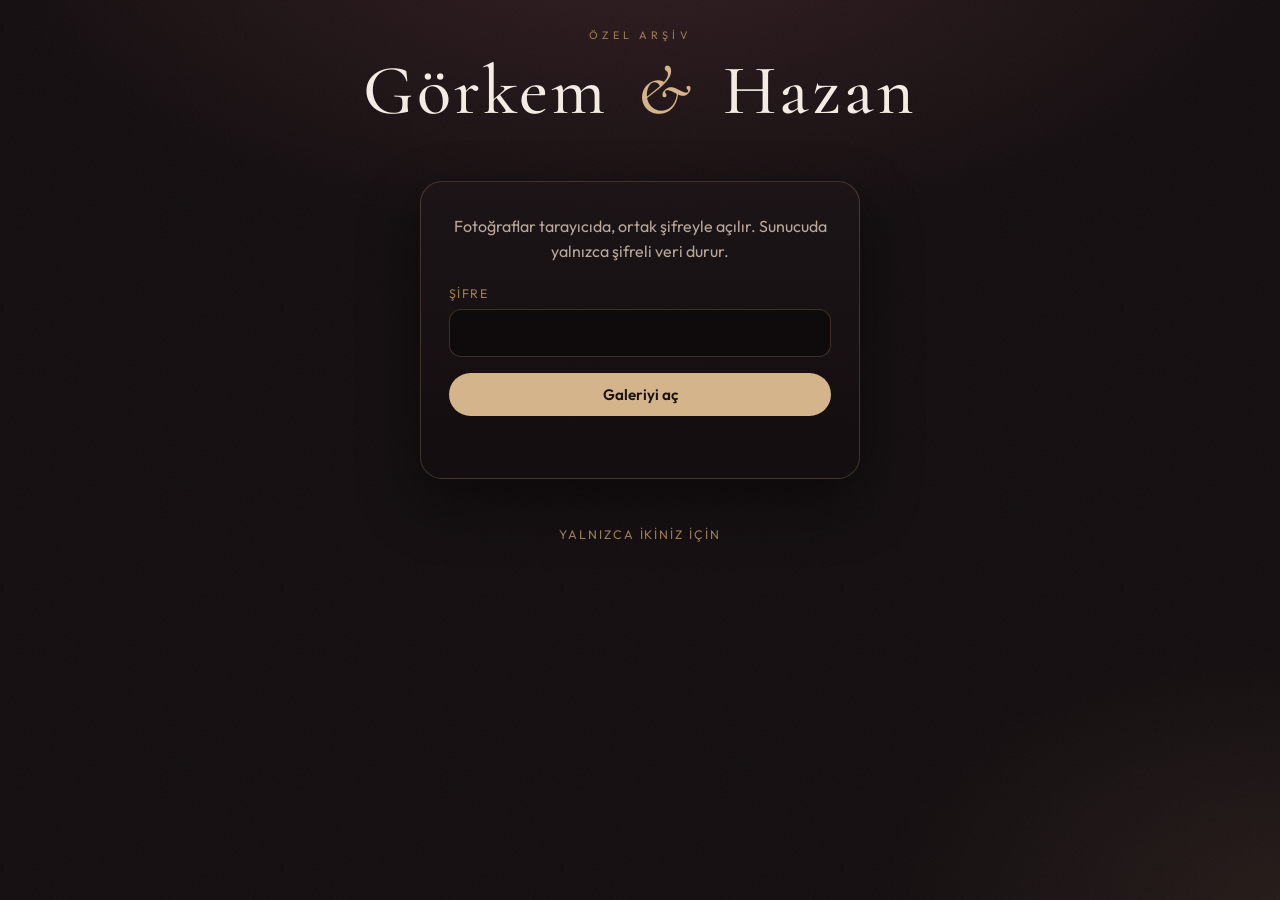
==== index.html @ 42372961 "Add encrypted photo gallery for GitHub Pages." ====
<!DOCTYPE html>
<html lang="tr">
  <head>
    <meta charset="utf-8" />
    <meta name="viewport" content="width=device-width, initial-scale=1" />
    <meta name="robots" content="noindex, nofollow" />
    <title>Görkem &amp; Hazan</title>
    <link rel="preconnect" href="https://fonts.googleapis.com" />
    <link rel="preconnect" href="https://fonts.gstatic.com" crossorigin />
    <link
      href="https://fonts.googleapis.com/css2?family=Cormorant+Garamond:ital,wght@0,500;1,500&family=Outfit:wght@400;600&display=swap"
      rel="stylesheet"
    />
    <link rel="stylesheet" href="css/style.css" />
  </head>
  <body>
    <div class="wrap">
      <header class="mark">
        <small>Özel arşiv</small>
        <h1>Görkem <span class="amp">&amp;</span> Hazan</h1>
      </header>

      <section id="lock" class="lock-card">
        <p>Fotoğraflar tarayıcıda, ortak şifreyle açılır. Sunucuda yalnızca şifreli veri durur.</p>
        <form id="unlock-form">
          <label for="password">Şifre</label>
          <input id="password" name="password" type="password" autocomplete="current-password" required />
          <div class="row">
            <button class="primary" type="submit">Galeriyi aç</button>
          </div>
          <div id="lock-error" class="err"></div>
        </form>
      </section>

      <section id="gallery" class="hidden">
        <div class="topbar">
          <h1>Görkem <span class="amp">&amp;</span> Hazan</h1>
          <button id="lock-again" class="ghost" type="button">Kilitle</button>
        </div>
        <div id="empty" class="empty hidden">Henüz şifreli fotoğraf yok.</div>
        <div id="grid" class="grid"></div>
      </section>

      <footer>yalnızca ikiniz için</footer>
    </div>

    <div id="lightbox" class="lightbox hidden" role="dialog" aria-modal="true">
      <img id="lightbox-img" alt="" />
    </div>

    <script src="js/crypto.js"></script>
    <script src="js/gallery.js"></script>
  </body>
</html>
---- css/style.css ----
:root {
  --bg: #140e10;
  --bg-lift: #1d1518;
  --ink: #f4ece4;
  --muted: #b8a79a;
  --gold: #d4b48a;
  --gold-dim: #9a7d55;
  --rose: #c46b74;
  --line: rgba(212, 180, 138, 0.22);
  --danger: #e08a8a;
  --shadow: 0 24px 60px rgba(0, 0, 0, 0.45);
  --serif: "Cormorant Garamond", "Times New Roman", serif;
  --sans: "Outfit", "Segoe UI", sans-serif;
}

* {
  box-sizing: border-box;
}

html,
body {
  margin: 0;
  min-height: 100%;
}

body {
  font-family: var(--sans);
  background:
    radial-gradient(1200px 600px at 50% -10%, rgba(196, 107, 116, 0.18), transparent 55%),
    radial-gradient(800px 500px at 100% 100%, rgba(154, 125, 85, 0.12), transparent 50%),
    var(--bg);
  color: var(--ink);
}

body::before {
  content: "";
  pointer-events: none;
  position: fixed;
  inset: 0;
  opacity: 0.07;
  background-image: url("data:image/svg+xml,%3Csvg xmlns='http://www.w3.org/2000/svg' width='140' height='140'%3E%3Cfilter id='n'%3E%3CfeTurbulence type='fractalNoise' baseFrequency='.8' numOctaves='4' stitchTiles='stitch'/%3E%3C/filter%3E%3Crect width='140' height='140' filter='url(%23n)' opacity='.55'/%3E%3C/svg%3E");
  z-index: 0;
}

.wrap {
  position: relative;
  z-index: 1;
  max-width: 1120px;
  margin: 0 auto;
  padding: 28px 20px 80px;
}

.mark {
  display: flex;
  flex-direction: column;
  align-items: center;
  gap: 6px;
  margin-bottom: 28px;
}

.mark small {
  letter-spacing: 0.38em;
  text-transform: uppercase;
  font-size: 0.68rem;
  color: var(--gold-dim);
}

.mark h1 {
  font-family: var(--serif);
  font-weight: 500;
  font-size: clamp(2.4rem, 6vw, 4.4rem);
  margin: 0;
  letter-spacing: 0.04em;
}

.amp {
  color: var(--gold);
  font-style: italic;
  padding: 0 0.15em;
}

.lock-card,
.panel {
  width: min(440px, 100%);
  margin: 48px auto 0;
  padding: 32px 28px;
  background: linear-gradient(180deg, rgba(29, 21, 24, 0.92), rgba(20, 14, 16, 0.96));
  border: 1px solid var(--line);
  border-radius: 22px;
  box-shadow: var(--shadow);
}

.lock-card p,
.panel p {
  color: var(--muted);
  line-height: 1.55;
  margin: 0 0 22px;
  text-align: center;
}

label {
  display: block;
  font-size: 0.78rem;
  letter-spacing: 0.12em;
  text-transform: uppercase;
  color: var(--gold-dim);
  margin-bottom: 8px;
}

input[type="password"],
input[type="text"] {
  width: 100%;
  border: 1px solid var(--line);
  background: #0f0b0c;
  color: var(--ink);
  border-radius: 12px;
  padding: 14px 14px;
  font-size: 1rem;
  outline: none;
}

input:focus {
  border-color: var(--gold);
}

.row {
  display: flex;
  gap: 10px;
  margin-top: 16px;
}

button,
.btn {
  appearance: none;
  border: 0;
  border-radius: 999px;
  padding: 12px 18px;
  font-family: var(--sans);
  font-size: 0.95rem;
  cursor: pointer;
  text-decoration: none;
  display: inline-flex;
  align-items: center;
  justify-content: center;
  gap: 8px;
}

.primary {
  flex: 1;
  background: var(--gold);
  color: #1a1210;
  font-weight: 600;
}

.ghost {
  background: transparent;
  color: var(--gold);
  border: 1px solid var(--line);
}

.primary:hover,
.ghost:hover {
  filter: brightness(1.08);
}

.err {
  min-height: 1.3em;
  margin-top: 12px;
  color: var(--danger);
  font-size: 0.9rem;
  text-align: center;
}

.topbar {
  display: flex;
  justify-content: space-between;
  align-items: baseline;
  gap: 16px;
  margin-bottom: 28px;
}

.topbar h1 {
  font-family: var(--serif);
  font-weight: 500;
  font-size: clamp(1.8rem, 4vw, 2.8rem);
  margin: 0;
}

.hidden {
  display: none !important;
}

.grid {
  columns: 3 240px;
  column-gap: 14px;
}

.card {
  break-inside: avoid;
  margin: 0 0 14px;
  border-radius: 16px;
  overflow: hidden;
  border: 1px solid var(--line);
  background: var(--bg-lift);
  cursor: zoom-in;
}

.card img {
  display: block;
  width: 100%;
  height: auto;
}

.empty {
  text-align: center;
  color: var(--muted);
  padding: 60px 12px;
}

.lightbox {
  position: fixed;
  inset: 0;
  background: rgba(8, 5, 6, 0.88);
  z-index: 20;
  display: grid;
  place-items: center;
  padding: 24px;
}

.lightbox img {
  max-width: min(96vw, 1100px);
  max-height: 90vh;
  border-radius: 12px;
  box-shadow: var(--shadow);
}

.drop {
  border: 1px dashed var(--line);
  border-radius: 16px;
  padding: 28px 16px;
  text-align: center;
  color: var(--muted);
  margin: 12px 0 18px;
  background: rgba(0, 0, 0, 0.2);
}

.list {
  list-style: none;
  padding: 0;
  margin: 0 0 16px;
  color: var(--muted);
  font-size: 0.92rem;
}

.note {
  font-size: 0.85rem;
  color: var(--muted);
  line-height: 1.5;
}

.admin-shell {
  width: min(640px, 100%);
}

footer {
  margin-top: 48px;
  text-align: center;
  color: var(--gold-dim);
  font-size: 0.78rem;
  letter-spacing: 0.16em;
  text-transform: uppercase;
}
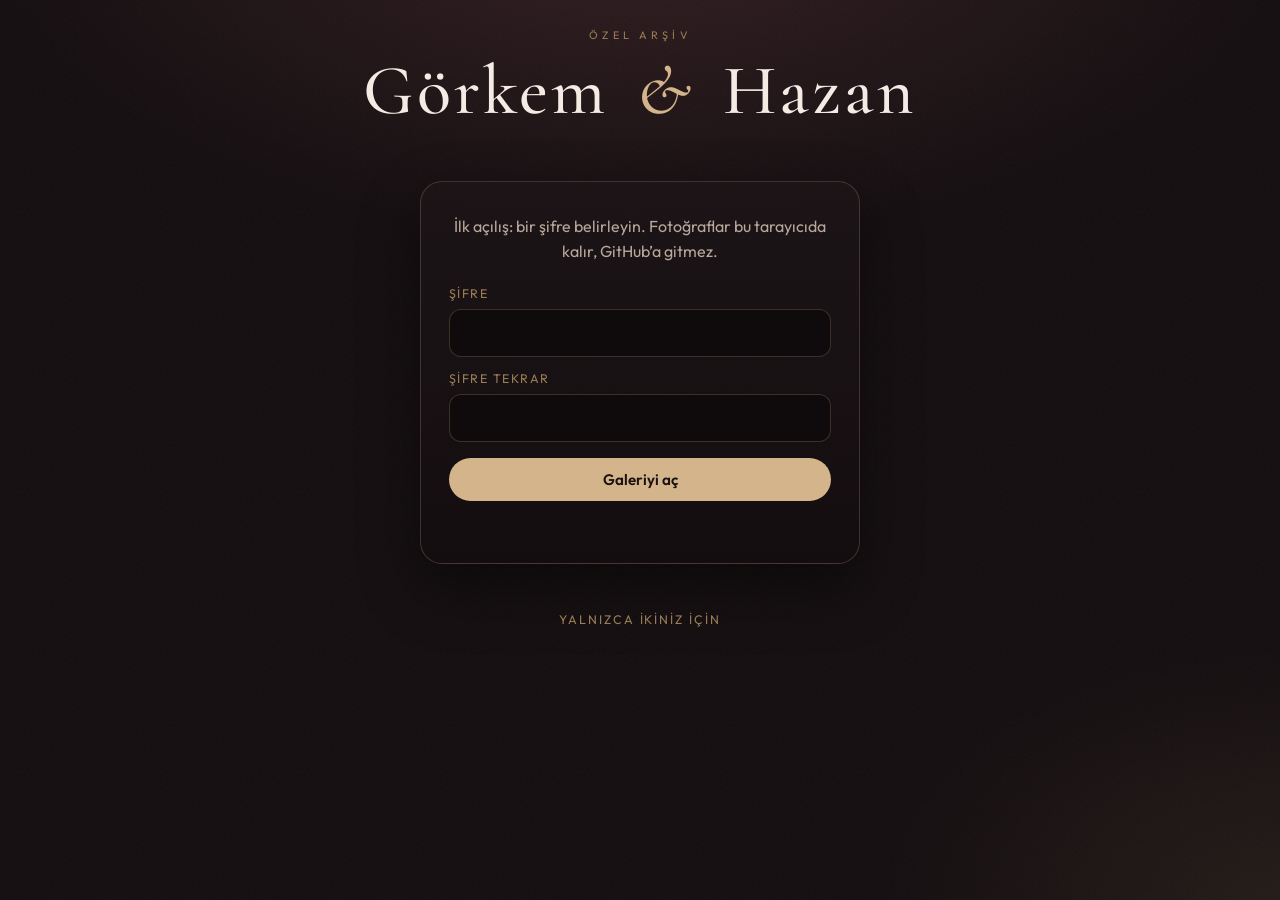
==== commit 949be9f4: "Keep photos in the browser gallery instead of GitHub uploads." ====
--- a/index.html
+++ b/index.html
@@ -21,10 +21,14 @@
       </header>
 
       <section id="lock" class="lock-card">
-        <p>Fotoğraflar tarayıcıda, ortak şifreyle açılır. Sunucuda yalnızca şifreli veri durur.</p>
+        <p id="lock-copy">Fotoğraflar bu cihazda, şifreli olarak durur.</p>
         <form id="unlock-form">
           <label for="password">Şifre</label>
           <input id="password" name="password" type="password" autocomplete="current-password" required />
+          <div id="confirm-wrap" class="hidden">
+            <label for="password2">Şifre tekrar</label>
+            <input id="password2" name="password2" type="password" autocomplete="new-password" />
+          </div>
           <div class="row">
             <button class="primary" type="submit">Galeriyi aç</button>
           </div>
@@ -35,9 +39,13 @@
       <section id="gallery" class="hidden">
         <div class="topbar">
           <h1>Görkem <span class="amp">&amp;</span> Hazan</h1>
-          <button id="lock-again" class="ghost" type="button">Kilitle</button>
+          <div class="top-actions">
+            <button id="add-btn" class="primary" type="button">Fotoğraf ekle</button>
+            <button id="lock-again" class="ghost" type="button">Kilitle</button>
+          </div>
         </div>
-        <div id="empty" class="empty hidden">Henüz şifreli fotoğraf yok.</div>
+        <input id="add-files" type="file" accept="image/*" multiple hidden />
+        <div id="empty" class="empty hidden">Henüz fotoğraf yok. Yukarıdan ekleyin; galeride kalır.</div>
         <div id="grid" class="grid"></div>
       </section>
 
@@ -49,6 +57,7 @@
     </div>
 
     <script src="js/crypto.js"></script>
+    <script src="js/db.js"></script>
     <script src="js/gallery.js"></script>
   </body>
 </html>
--- a/css/style.css
+++ b/css/style.css
@@ -174,9 +174,24 @@
 .topbar {
   display: flex;
   justify-content: space-between;
-  align-items: baseline;
+  align-items: center;
+  flex-wrap: wrap;
   gap: 16px;
   margin-bottom: 28px;
+}
+
+.top-actions {
+  display: flex;
+  gap: 10px;
+  flex-wrap: wrap;
+}
+
+.top-actions .primary {
+  flex: 0 0 auto;
+}
+
+#confirm-wrap {
+  margin-top: 14px;
 }
 
 .topbar h1 {
@@ -196,13 +211,28 @@
 }
 
 .card {
+  position: relative;
   break-inside: avoid;
   margin: 0 0 14px;
   border-radius: 16px;
   overflow: hidden;
   border: 1px solid var(--line);
   background: var(--bg-lift);
+}
+
+.card img {
   cursor: zoom-in;
+}
+
+.card-del {
+  position: absolute;
+  top: 10px;
+  right: 10px;
+  padding: 6px 10px;
+  font-size: 0.75rem;
+  background: rgba(20, 14, 16, 0.78);
+  color: var(--ink);
+  border: 1px solid var(--line);
 }
 
 .card img {
